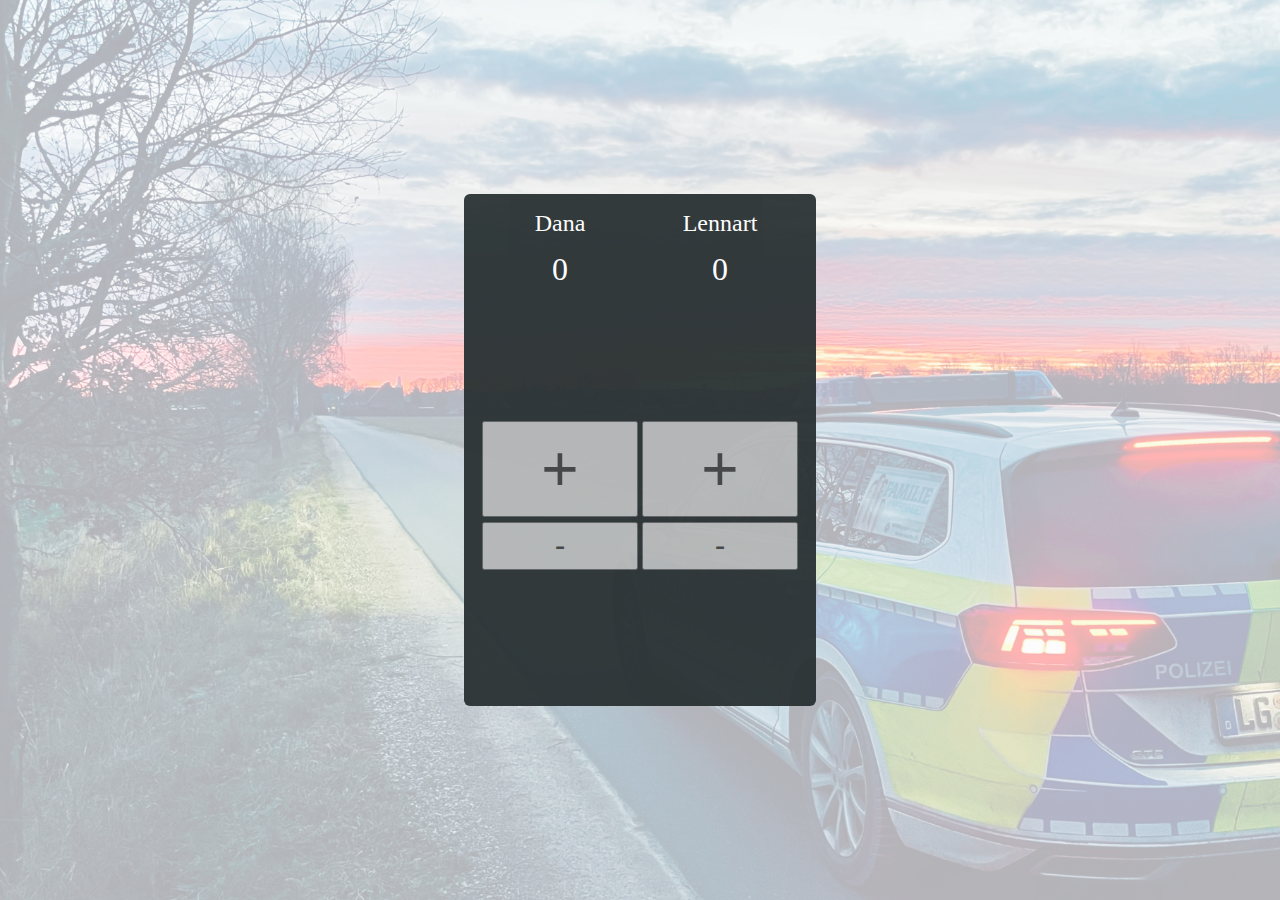
==== index.html @ f36f86a4 "Add files via upload" ====
<!DOCTYPE html>
<html lang="en">
<head>
  <meta charset="UTF-8">
  <meta name="viewport" content="width=device-width, initial-scale=1.0">
  <title>Click Counter</title>
  <link rel="stylesheet" href="style.css">
  <script src="index.js"></script>
</head>
<body>
  <div class="main-div">
    <div class="main-grid">
      <div class="result-grid">  
        <p class="result-title">Dana</p>
        <p id="result-dana">0</p>
      </div>
      <div class="result-grid">
        <p class="result-title">Lennart</p>
        <p id="result-lennart">0</p>
      </div> 
        <div class="button-div">
          <button id="add-lennart" onclick="addDana()">+</button>
          <button id="delete-lennart" onclick="deleteDana()">-</button>
        </div>
        <div class="button-div">
          <button id="add-dana" onclick="addLennart()">+</button>
          <button id="delete-dana" onclick="deleteLennart()">-</button>
        </div>
    </div>
  </div>
</body>
</html>
---- style.css ----
* {
  padding: 0;
  margin: 0;
  color: rgb(73, 73, 73);
}

/*body {} */

.main-div {
  min-height: 100vh;
  display: flex;
  justify-content: center;
  align-items: center;
  background: url(Streifenwagen.jpg) no-repeat center center fixed;
  background-color: rgba(255, 255, 255, 0.7);
  background-blend-mode: lighten;
  background-size: cover;
}

.main-grid {
  height: 30rem;
  width: 20rem;
  display: grid;
  grid-template-columns: 1fr 1fr;
  padding: 1rem;
  text-align: center;
  background-color: #293133;
  opacity: 0.95;
  border-radius: 6px;
  color: white;
}

#result-lennart,
#result-dana {
  font-size: 2rem;
  height: 4rem;
  display: flex;
  align-items: center;
  justify-content: center;
  color: white;
}

.result-title {
  color: white;
  font-size: 1.5rem;
}

.button-div {
  display: flex;
  flex-direction: column;
}

#add-lennart, 
#add-dana,
#delete-lennart,
#delete-dana {
  opacity: 0.7;
  margin: .15rem;
}

#add-lennart, 
#add-dana {
  height: 6rem;
  font-size: 4rem;
}

#delete-lennart,
#delete-dana {
  height: 3rem;
  font-size: 2rem;
}
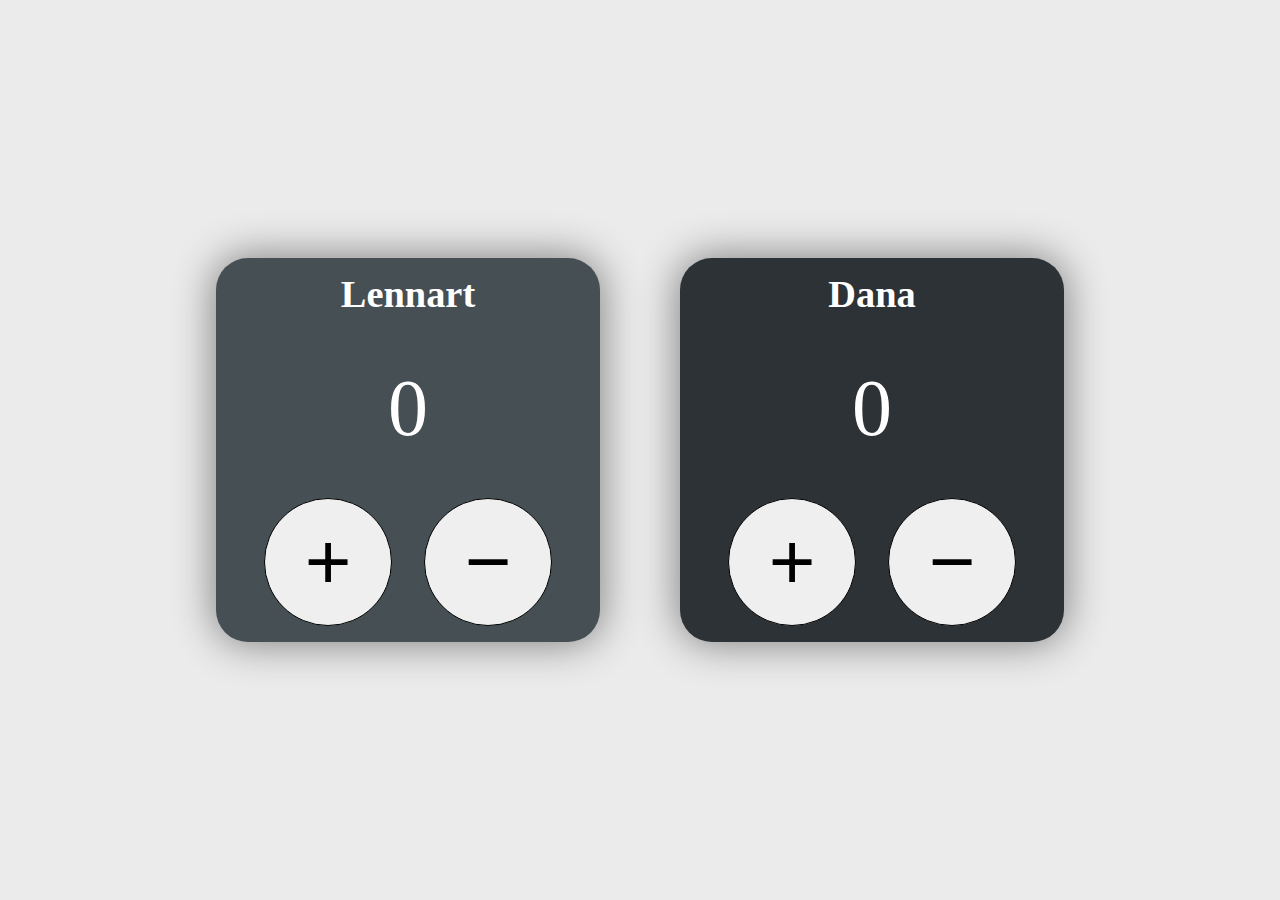
==== commit 85ed8818: "Rename mobile.html to index.html" ====
--- a/index.html
+++ b/index.html
@@ -3,30 +3,27 @@
 <head>
   <meta charset="UTF-8">
   <meta name="viewport" content="width=device-width, initial-scale=1.0">
-  <title>Click Counter</title>
-  <link rel="stylesheet" href="style.css">
+  <title>Fahrgemeinschaft</title>
+  <link rel="stylesheet" href="style-mobile.css">
   <script src="index.js"></script>
 </head>
 <body>
-  <div class="main-div">
-    <div class="main-grid">
-      <div class="result-grid">  
-        <p class="result-title">Dana</p>
-        <p id="result-dana">0</p>
+  <div class="main">
+    <div class="grid-element" id="grid-element-lennart">
+      <div class="name">Lennart</div>
+      <div class="stand" id="result-lennart">0</div>
+      <div class="buttons" id="buttons-lennart">
+        <button class="plus" onclick="addLennart()">&#43;</button>
+        <button class="minus" onclick="deleteLennart()">&#8722;</button>
       </div>
-      <div class="result-grid">
-        <p class="result-title">Lennart</p>
-        <p id="result-lennart">0</p>
-      </div> 
-        <div class="button-div">
-          <button id="add-lennart" onclick="addDana()">+</button>
-          <button id="delete-lennart" onclick="deleteDana()">-</button>
-        </div>
-        <div class="button-div">
-          <button id="add-dana" onclick="addLennart()">+</button>
-          <button id="delete-dana" onclick="deleteLennart()">-</button>
-        </div>
+    </div>
+    <div class="grid-element" id="grid-element-dana">
+      <div class="name">Dana</div>
+      <div class="stand" id="result-dana">0</div>
+      <div class="buttons" id="buttons-dana">
+        <button class="plus" onclick="addDana()">&#43;</button>
+        <button class="minus" onclick="deleteDana()">&#8722;</button>
     </div>
   </div>
 </body>
-</html>+</html>
--- a/style-mobile.css
+++ b/style-mobile.css
@@ -0,0 +1,94 @@
+:root {
+  --background-grey-light: #454f54;
+  --background-grey-dark: #2c3236;
+}
+
+*{
+  margin: 0;
+  padding: 0;
+}
+
+.main {
+  display: flex;
+  height: 100dvh;
+  flex-direction: column;
+}
+
+.grid-element {
+  height: 50%;
+  display: flex;
+  flex-direction: column;
+  justify-content: space-between;
+  color: white;
+}
+
+#grid-element-lennart {
+  background-color: var(--background-grey-light);
+  border: 0;
+}
+
+#grid-element-dana {
+  background-color: var(--background-grey-dark);
+  border: 0;
+}
+
+.name {
+  text-align: center;
+  font-size: 2.4rem;
+  margin-top: .9rem;
+  margin-bottom: 1.2rem;
+  font-weight: bold;
+}
+
+.stand {
+  text-align: center;
+  font-size: 5rem;
+}
+
+.buttons {
+  display: flex;
+  justify-content: center;
+}
+
+.buttons > button {
+  width: 8rem;
+  height: 8rem;
+  margin: 1rem;
+  font-size: 5rem;
+  border: solid 1px black;
+  border-radius: 50%;
+  opacity: 1;
+}
+
+/*
+#buttons-lennart {
+  background-color: var(--background-grey-light);
+}
+
+#buttons-dana {
+  background-color: var(--background-grey-dark);
+}
+*/
+
+.buttons > button:active {
+  opacity: .7;
+}
+
+@media (min-width: 850px) and (min-height: 500px) {
+  body{
+    background-color: #ebebeb;
+  }
+  
+  .main {
+    flex-direction: row;
+    justify-content: center;
+    align-items: center;
+    column-gap: 5rem;
+  }
+  .grid-element {
+    height: 24rem;
+    width: 24rem;
+    border-radius: 2rem;
+    box-shadow: 0 0 40px 2px gray;
+  }
+}